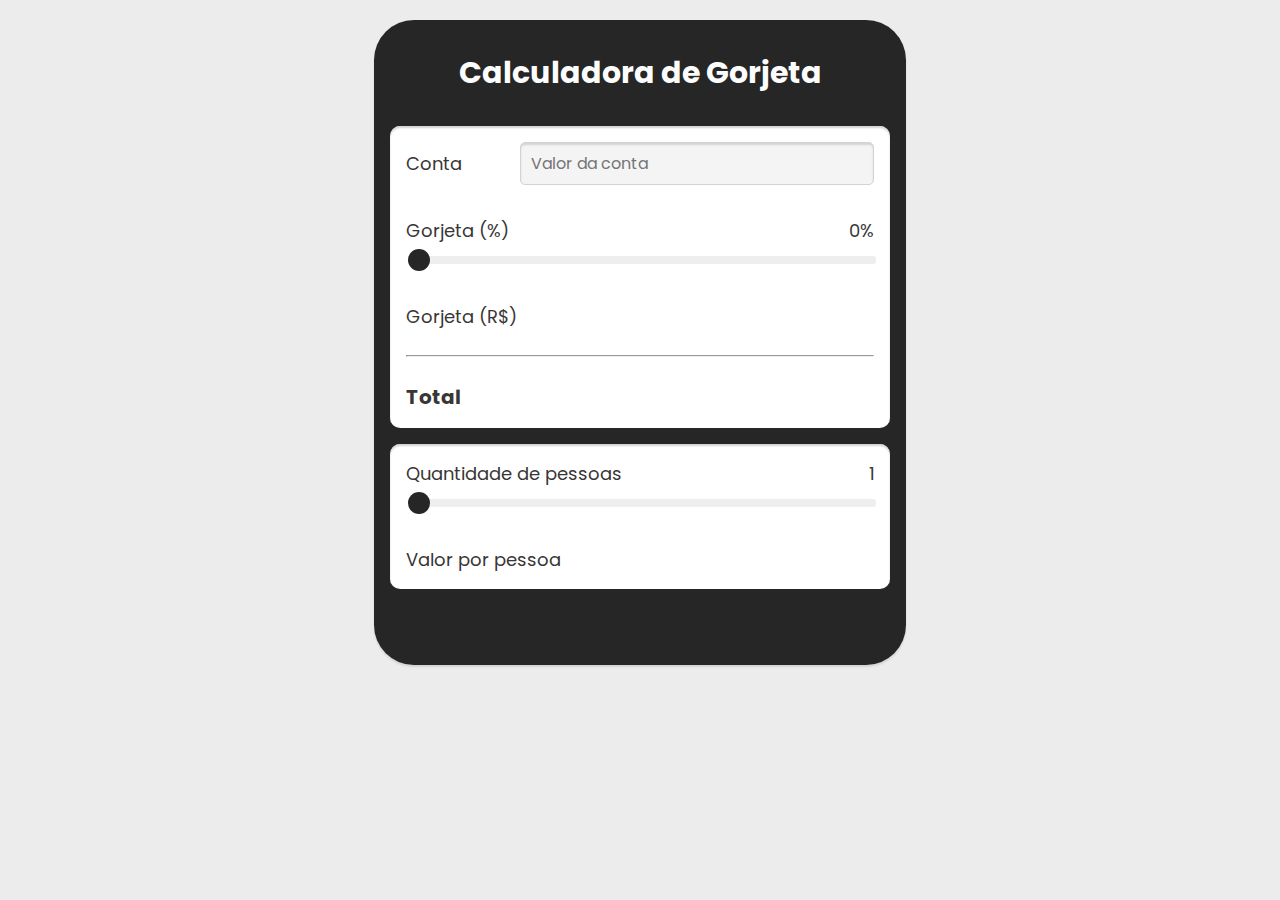
==== CALCULADORA_TIP/index.html @ 672fafd0 "calculadora de gorjeta" ====
<!DOCTYPE html>
<html lang="pt-BR">

<head>
  <meta charset="UTF-8" />
  <meta name="viewport" content="width=device-width, initial-scale=1.0" />
  <meta http-equiv="X-UA-Compatible" content="ie=edge" />
  <link href="https://fonts.googleapis.com/css2?family=Roboto:ital,wght@0,300;0,700;1,400&display=swap"
    rel="stylesheet" />
  <link rel="stylesheet" href="style.css" />
  <title>Tip Calculator</title>
</head>

<body>
  <main oninput="upload()">
    <h1>Calculadora de Gorjeta</h1>
    <section>
      <div class="bill">
        <label for="yourBill">Conta</label>
        <input type="number" placeholder="Valor da conta" id="yourBill" />
      </div>
      <div>
        <div class="space-between">
          <label for="">Gorjeta (%)</label><span id="tipPercent">0%</span>
        </div>
        <input type="range" value="0" id="tipInput" class="range" />
      </div>
      <div class="space-between">
        <span>Gorjeta (R$)</span>
        <span id="tipValue"></span>
      </div>
      <hr />
      <div class="space-between total">
        <span>Total</span>
        <span id="totalWithTip"></span>
      </div>
    </section>

    <section>
      <div>
        <div class="space-between">
          <label for="splitInput">Quantidade de pessoas</label>
          <span id="splitValue">1</span>
        </div>
        <input type="range" min="1" max="10" value="1" id="splitInput" class="range" />
      </div>
      <div class="space-between">
        <span>Valor por pessoa</span>
        <span id="billEach"></span>
      </div>
    </section>
  </main>
  <script src="script.js"></script>
</body>

</html>
---- CALCULADORA_TIP/style.css ----
@import url('https://fonts.googleapis.com/css2?family=Poppins:ital,wght@0,100;0,200;0,300;0,400;0,500;0,600;0,700;0,800;0,900;1,100;1,200;1,300;1,400;1,500;1,600;1,700;1,800;1,900&display=swap');

html {
    font-family: "Poppins", sans-serif;
    font-size: 10px;
    color: #393636;
    background-color: #ececec;
  }
  
  main {
    max-width: 50rem;
    margin: 2rem auto;
    padding: 3rem 1.6rem 6rem 1.6rem;
    background: #262626;
    border-radius: 4rem;
    box-shadow: 0 2px 2px lightgray;
  }
  
  h1 {
    text-align: center;
    font-size: 3rem;
    margin: 0;
    padding-bottom: 3rem;
    color: #fdfdfd;
  }
  
  section {
    background-color: white;
    font-size: 1.8rem;
    margin-bottom: 1.6rem;
    padding: 0 1.6rem;
    border-radius: 1rem;
    box-shadow: inset 0 2px 2px lightgray;
  }
  
  section > div {
    padding: 1.6rem 0;
  }
  
  .bill {
    display: flex;
  }
  .bill label {
    flex: 1;
    align-self: center;
  }
  .bill input {
    flex: 3;
  }
  
  input[type="number"] {
    font-family: inherit;
    background: #f4f4f5;
    font-size: 1.6rem;
    border: 1px solid lightgray;
    border-radius: 0.5rem;
    padding: 0.8rem 0 0.8rem 1rem;
    box-shadow: inset 0 2px 2px lightgray;
  }
  
  .space-between {
    display: flex;
    justify-content: space-between;
  }
  
  .total {
    font-size: 2rem;
    font-weight: bolder;
  }
  
  .range {
    -webkit-appearance: none;
    width: 100%;
    height: 8px;
    margin-top: 1.2rem;
    background: #eee;
    border-radius: 0.3rem;
    outline-color: #262626;
  }
  
  .range::-webkit-slider-thumb {
    -webkit-appearance: none;
    width: 2.2rem;
    height: 2.2rem;
    border-radius: 50%;
    background: #262626;
    cursor: pointer;
  }
  
  .range::-moz-range-thumb {
    width: 2.2rem;
    height: 2.2rem;
    border-radius: 50%;
    background: #262626;
    cursor: pointer;
    border: 0;
  }
  
  .range::-moz-focus-outer {
    border: 0;
  }
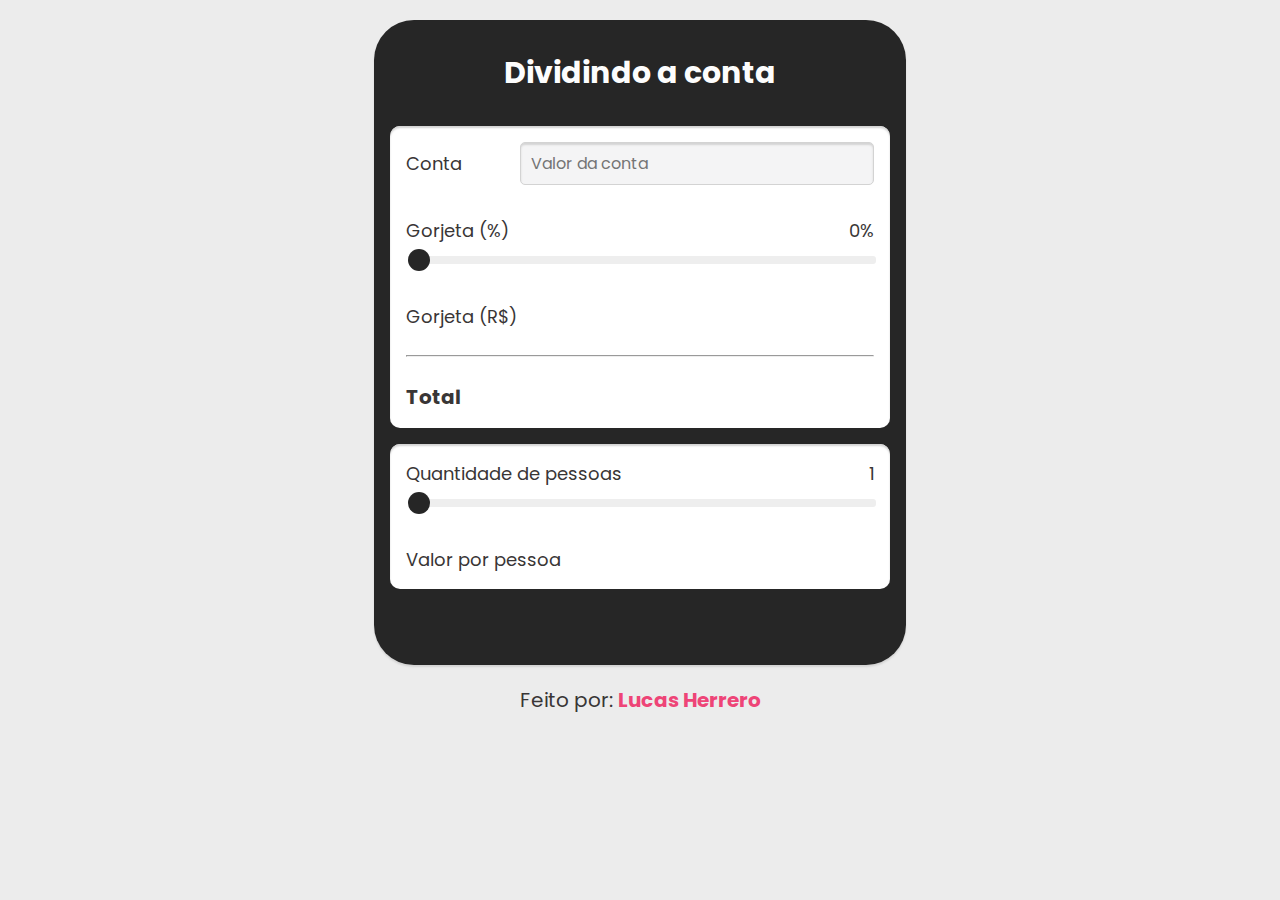
==== commit 84dcea78: "dividindo a conta" ====
--- a/CALCULADORA_TIP/index.html
+++ b/CALCULADORA_TIP/index.html
@@ -13,7 +13,7 @@
 
 <body>
   <main oninput="upload()">
-    <h1>Calculadora de Gorjeta</h1>
+    <h1>Dividindo a conta</h1>
     <section>
       <div class="bill">
         <label for="yourBill">Conta</label>
@@ -50,6 +50,9 @@
       </div>
     </section>
   </main>
+  <div id="author">
+    <p>Feito por: <span>Lucas Herrero</span></p>
+  </div>
   <script src="script.js"></script>
 </body>
 
--- a/CALCULADORA_TIP/style.css
+++ b/CALCULADORA_TIP/style.css
@@ -98,4 +98,14 @@
   
   .range::-moz-focus-outer {
     border: 0;
+  }
+
+  #author {
+    text-align: center;
+    font-size: 20px;
+  }
+
+  #author span {
+    color: #EE4477;
+    font-weight: bold;
   }